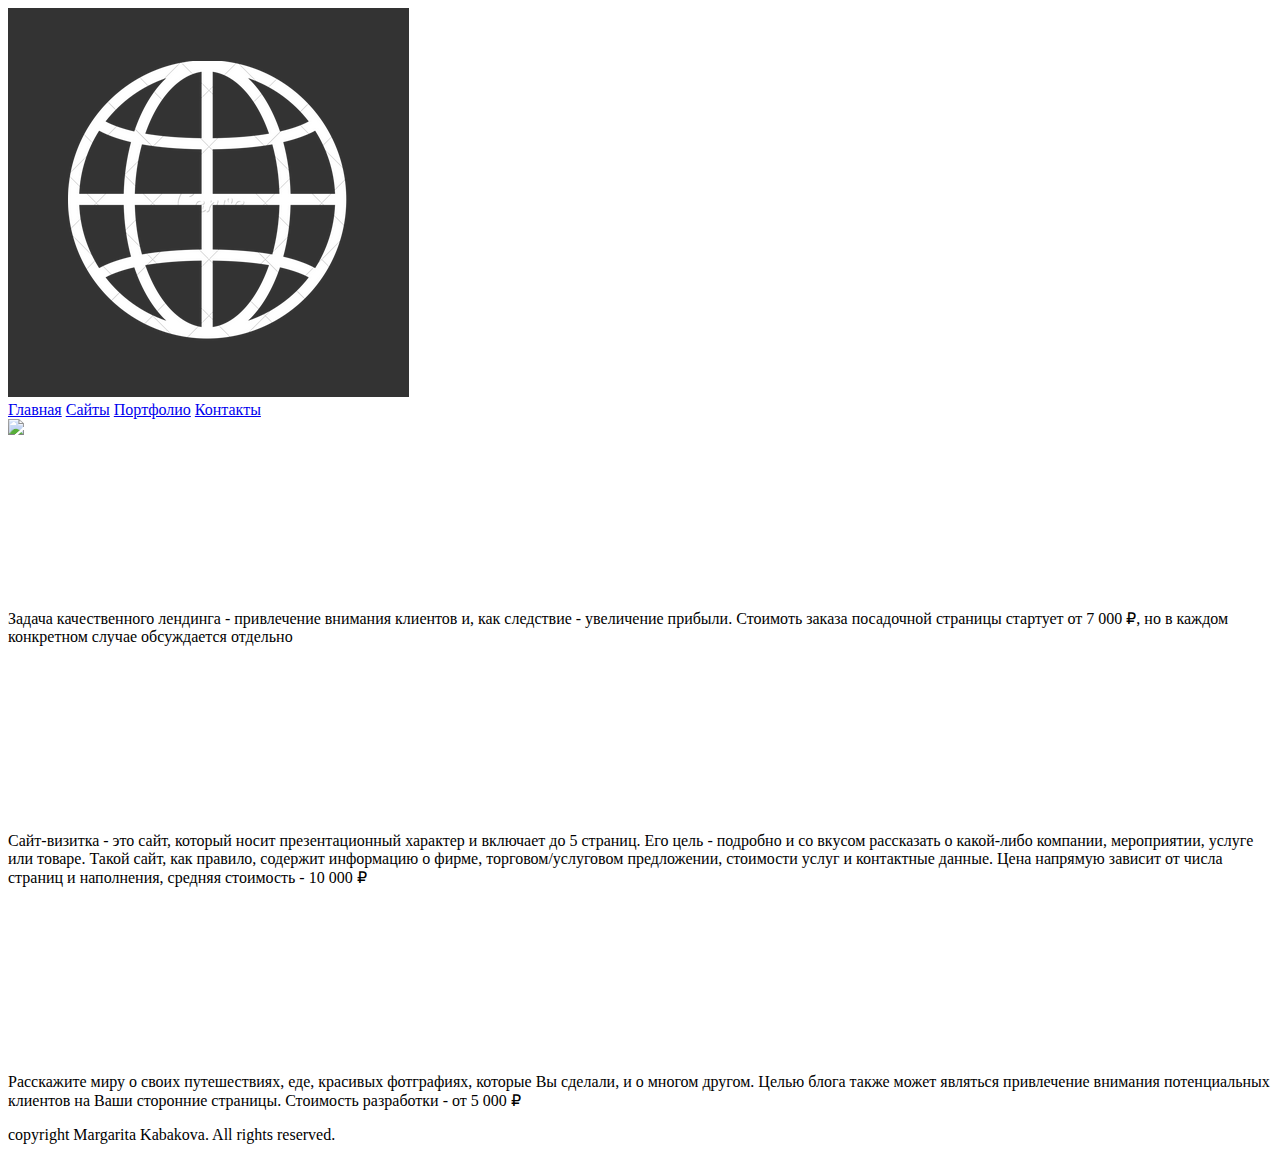
==== site_types/index.html @ a5d43012 "site_types" ====
<!DOCTYPE html>

<html>
  <head>
    <meta charset="UTF-8">
    <meta name="viewport" content="width=device-width, initial-scale=1.0">
    <meta http-equiv="X-UA-Compatible" content="ie=edge"> 
    <title>Заказ веб-сайта</title>
    <link rel="stylesheet" href="./style.css" type="text/css">
    <link rel="icon" href="./favicon.ico" type="image/x-icon">
    <link href="https://maxcdn.bootstrapcdn.com/font-awesome/4.1.0/css/font-awesome.min.css" rel="stylesheet">
  </head>

  <body>

    <header class="flexbox">
      <a href="../index.html"><img src="../logo.png"></a>
      <nav>
        <span><a href="../index.html">Главная</a></span>
        <span><a href="./index.html">Сайты</a></span>
        <span><a href="../portfolio/index.html">Портфолио</a></span>
        <span><a href="../contacts/index.html">Контакты</a></span>
      </nav>
    </header>

   <div class="background">
     <img src="fon.jpg">
   </div>

    <div class="landing">
      <video preload="auto" autoplay="true" muted="muted">
        <source src="./design1.mp4"  type='video/mp4' alt="Video not supported"/>
      </video>
      <p>Задача качественного лендинга - привлечение внимания клиентов и, как следствие - увеличение прибыли.
      Стоимоть заказа посадочной страницы стартует от 7 000 ₽, но в каждом конкретном случае обсуждается отдельно</p>
    </div>

    <div class="visit">
      <video preload="auto" autoplay="true" muted="muted">
        <source src="./design2.mp4"  type='video/mp4' alt="Video not supported"/>
      </video>
      <p>Сайт-визитка - это сайт, который носит презентационный характер и включает до 5 страниц. 
        Его цель - подробно и со вкусом рассказать о какой-либо компании, мероприятии, услуге или товаре. 
        Такой сайт, как правило, содержит информацию о фирме, торговом/услуговом предложении, стоимости услуг
        и контактные данные. Цена напрямую зависит от числа страниц и наполнения, средняя стоимость - 10 000 ₽</p>
     </div>

    <div class="blog">
      <video preload="auto" autoplay="true" muted="muted">
        <source src="./design3.mp4"  type='video/mp4' alt="Video not supported"/>
      </video>
      <p>Расскажите миру о своих путешествиях, еде, красивых фотграфиях, которые Вы сделали, и о многом другом. 
         Целью блога также может являться привлечение внимания потенциальных клиентов на Ваши сторонние страницы.
         Стоимость разработки - от 5 000 ₽</p>
    </div>
    
  <footer>
    <p>copyright Margarita Kabakova. All rights reserved.</p>
 </footer>

 </body>
 </html>
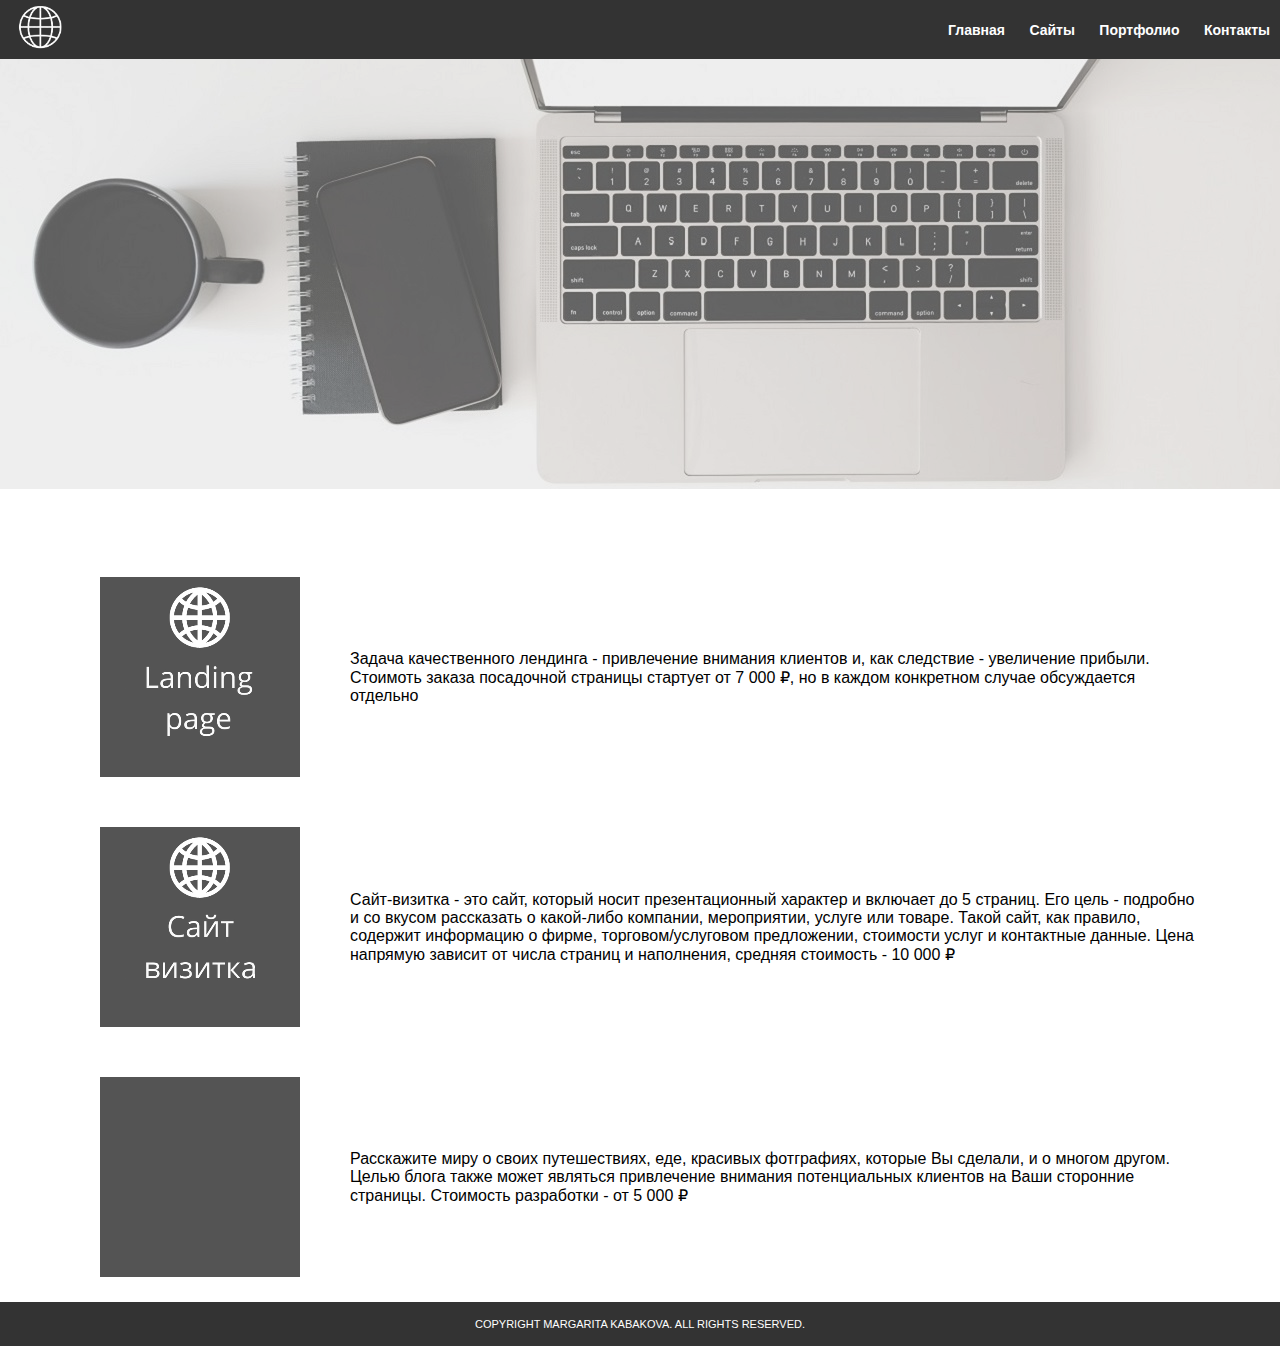
==== commit 84ce9aff: "Add files via upload" ====
--- a/site_types/index.html
+++ b/site_types/index.html
@@ -1,62 +1,62 @@
-<!DOCTYPE html>
-
-<html>
-  <head>
-    <meta charset="UTF-8">
-    <meta name="viewport" content="width=device-width, initial-scale=1.0">
-    <meta http-equiv="X-UA-Compatible" content="ie=edge"> 
-    <title>Заказ веб-сайта</title>
-    <link rel="stylesheet" href="./style.css" type="text/css">
-    <link rel="icon" href="./favicon.ico" type="image/x-icon">
-    <link href="https://maxcdn.bootstrapcdn.com/font-awesome/4.1.0/css/font-awesome.min.css" rel="stylesheet">
-  </head>
-
-  <body>
-
-    <header class="flexbox">
-      <a href="../index.html"><img src="../logo.png"></a>
-      <nav>
-        <span><a href="../index.html">Главная</a></span>
-        <span><a href="./index.html">Сайты</a></span>
-        <span><a href="../portfolio/index.html">Портфолио</a></span>
-        <span><a href="../contacts/index.html">Контакты</a></span>
-      </nav>
-    </header>
-
-   <div class="background">
-     <img src="fon.jpg">
-   </div>
-
-    <div class="landing">
-      <video preload="auto" autoplay="true" muted="muted">
-        <source src="./design1.mp4"  type='video/mp4' alt="Video not supported"/>
-      </video>
-      <p>Задача качественного лендинга - привлечение внимания клиентов и, как следствие - увеличение прибыли.
-      Стоимоть заказа посадочной страницы стартует от 7 000 ₽, но в каждом конкретном случае обсуждается отдельно</p>
-    </div>
-
-    <div class="visit">
-      <video preload="auto" autoplay="true" muted="muted">
-        <source src="./design2.mp4"  type='video/mp4' alt="Video not supported"/>
-      </video>
-      <p>Сайт-визитка - это сайт, который носит презентационный характер и включает до 5 страниц. 
-        Его цель - подробно и со вкусом рассказать о какой-либо компании, мероприятии, услуге или товаре. 
-        Такой сайт, как правило, содержит информацию о фирме, торговом/услуговом предложении, стоимости услуг
-        и контактные данные. Цена напрямую зависит от числа страниц и наполнения, средняя стоимость - 10 000 ₽</p>
-     </div>
-
-    <div class="blog">
-      <video preload="auto" autoplay="true" muted="muted">
-        <source src="./design3.mp4"  type='video/mp4' alt="Video not supported"/>
-      </video>
-      <p>Расскажите миру о своих путешествиях, еде, красивых фотграфиях, которые Вы сделали, и о многом другом. 
-         Целью блога также может являться привлечение внимания потенциальных клиентов на Ваши сторонние страницы.
-         Стоимость разработки - от 5 000 ₽</p>
-    </div>
-    
-  <footer>
-    <p>copyright Margarita Kabakova. All rights reserved.</p>
- </footer>
-
- </body>
- </html>
+<!DOCTYPE html>
+
+<html>
+  <head>
+    <meta charset="UTF-8">
+    <meta name="viewport" content="width=device-width, initial-scale=1.0">
+    <meta http-equiv="X-UA-Compatible" content="ie=edge"> 
+    <title>Заказ веб-сайта</title>
+    <link rel="stylesheet" href="./style.css" type="text/css">
+    <link rel="icon" href="./favicon.ico" type="image/x-icon">
+    <link href="https://maxcdn.bootstrapcdn.com/font-awesome/4.1.0/css/font-awesome.min.css" rel="stylesheet">
+  </head>
+
+  <body>
+
+    <header class="flexbox">
+      <a href="../index.html"><img src="../logo.png"></a>
+      <nav>
+        <span><a href="../index.html">Главная</a></span>
+        <span><a href="./index.html">Сайты</a></span>
+        <span><a href="../portfolio/index.html">Портфолио</a></span>
+        <span><a href="../contacts/index.html">Контакты</a></span>
+      </nav>
+    </header>
+
+   <div class="background">
+     <img src="fon.jpg">
+   </div>
+
+    <div class="landing">
+      <video preload="auto" autoplay="true" muted="muted">
+        <source src="./design1.mp4"  type='video/mp4' alt="Video not supported"/>
+      </video>
+      <p>Задача качественного лендинга - привлечение внимания клиентов и, как следствие - увеличение прибыли.
+      Стоимоть заказа посадочной страницы стартует от 7 000 ₽, но в каждом конкретном случае обсуждается отдельно</p>
+    </div>
+
+    <div class="visit">
+      <video preload="auto" autoplay="true" muted="muted">
+        <source src="./design2.mp4"  type='video/mp4' alt="Video not supported"/>
+      </video>
+      <p>Сайт-визитка - это сайт, который носит презентационный характер и включает до 5 страниц. 
+        Его цель - подробно и со вкусом рассказать о какой-либо компании, мероприятии, услуге или товаре. 
+        Такой сайт, как правило, содержит информацию о фирме, торговом/услуговом предложении, стоимости услуг
+        и контактные данные. Цена напрямую зависит от числа страниц и наполнения, средняя стоимость - 10 000 ₽</p>
+     </div>
+
+    <div class="blog">
+      <video preload="auto" autoplay="true" muted="muted">
+        <source src="./design3.mp4"  type='video/mp4' alt="Video not supported"/>
+      </video>
+      <p>Расскажите миру о своих путешествиях, еде, красивых фотграфиях, которые Вы сделали, и о многом другом. 
+         Целью блога также может являться привлечение внимания потенциальных клиентов на Ваши сторонние страницы.
+         Стоимость разработки - от 5 000 ₽</p>
+    </div>
+    
+  <footer>
+    <p>copyright Margarita Kabakova. All rights reserved.</p>
+ </footer>
+
+ </body>
+ </html>--- a/site_types/style.css
+++ b/site_types/style.css
@@ -0,0 +1,110 @@
+
+html, body {
+  margin: 0;
+  padding: 0;
+  font-family: "Helvetica", sans-serif;
+}
+
+
+.flexbox{
+  display: flex;
+}
+
+header {
+   width: 100%;
+   position: fixed;
+   z-index: 1;
+   height: 59px;
+   background-color: #333333;    
+   align-items: center;
+}
+
+header img {
+  height: 59px;
+  padding-left: 10px;
+}
+
+nav {
+  text-align: right;
+  flex-grow: 1;
+}
+
+nav span {
+  display: inline-block;
+  padding: 20px 10px;
+  color: #fff;
+  font-weight: 600;
+  font-size: 14px;
+}
+
+a {
+  color: white;
+  text-decoration: none;
+}
+
+.background {
+  opacity: 0.7;
+  width: auto;
+}
+
+.landing   {
+  height: 250px;
+  width: 1200px;
+  padding-top: 59px;
+  display: flex;
+  justify-content: space-between;
+  align-items: center; 
+ 
+}
+
+.visit  {
+  height: 250px;
+  width: 1200px;
+  display: flex;
+  justify-content: space-between;
+  align-items: center; 
+}
+
+.blog  {
+  height: 250px;
+  width: 1200px;
+  display: flex;
+  justify-content: space-between;
+  align-items: center; 
+}
+
+video {
+  height: 200px;
+  width: 200px;
+  margin-left: 100px;
+  float: left;
+}
+
+.landing p {
+   margin-left: 50px;
+}
+
+.visit p {
+  margin-left: 50px;
+}
+
+.blog p {
+  margin-left: 50px;
+}
+
+
+footer {
+  background-color: #333;
+  color: #fff;
+  padding: 5px 0;
+  width: 100%;
+  z-index: 1;
+  bottom: 0;
+}
+
+footer p {
+  font-family: "Helvetica", sans-serif;
+  text-transform: uppercase;
+  font-size: 11px;
+  text-align: center;
+ }